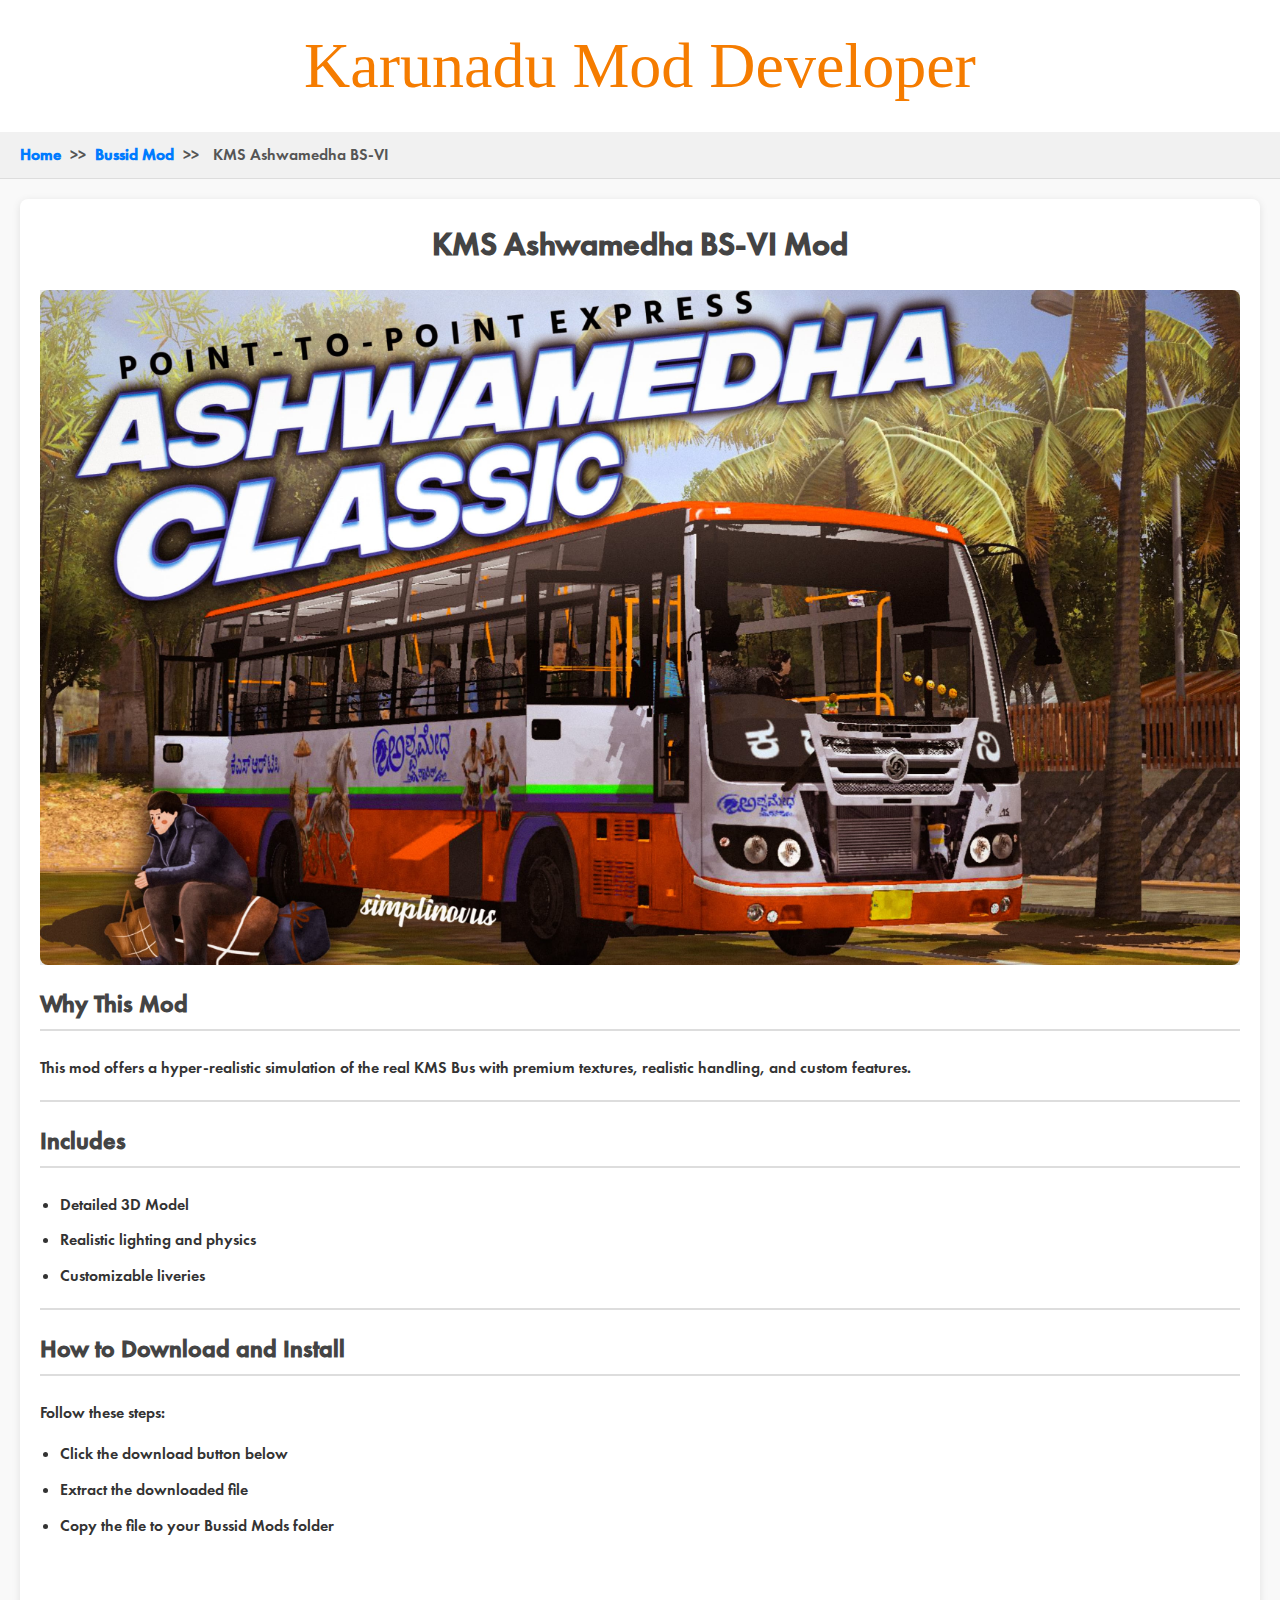
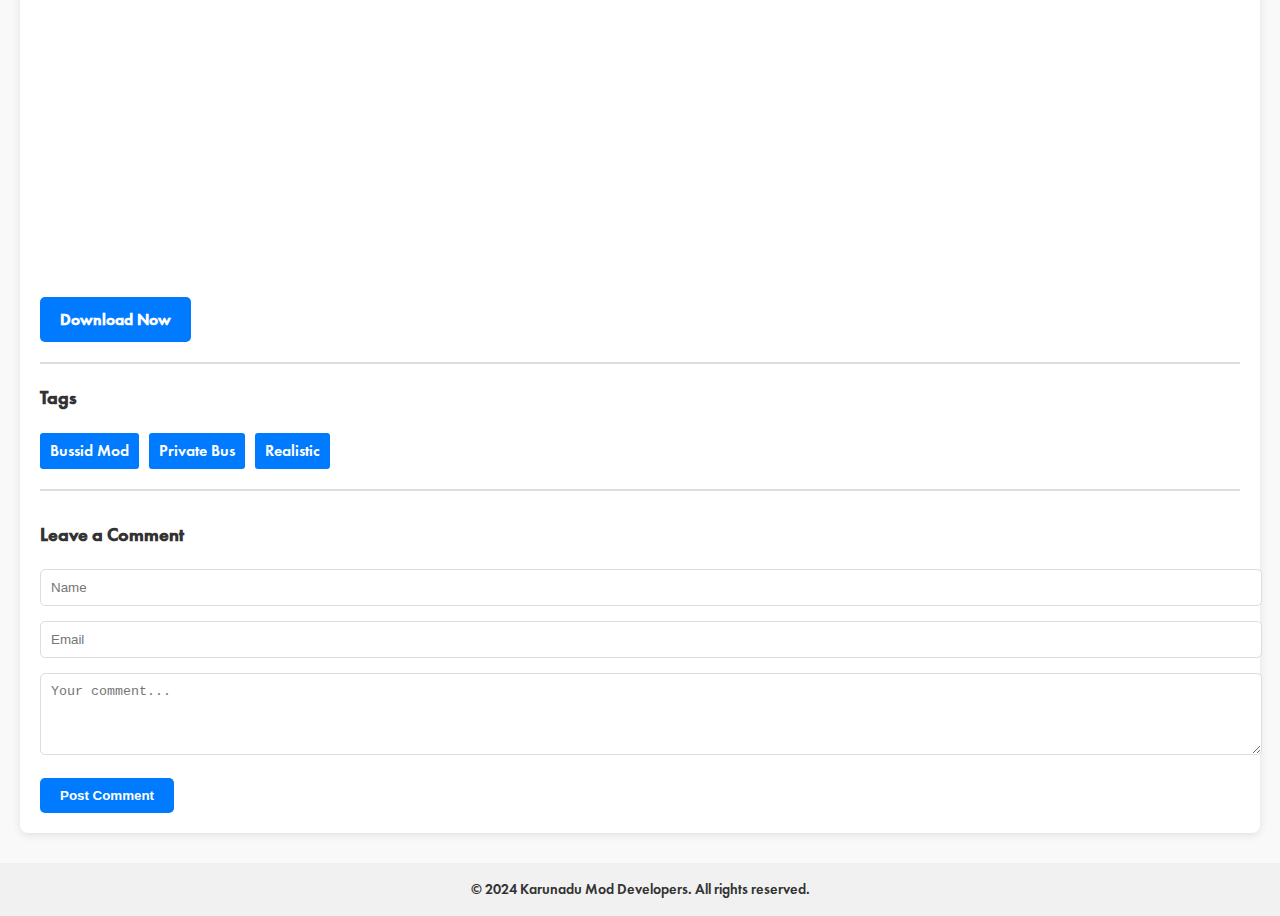
==== mods/KMS-Ashwamedha-BS-VI.html @ 1c5dfc0d "Add files via upload" ====
<!DOCTYPE html>
<html lang="en">

<head>
    <meta charset="UTF-8">
    <meta name="viewport" content="width=device-width, initial-scale=1.0">
    <title>KMS-Ashwamedha-BS-VI</title>
    <style>
        @font-face {
            font-family: 'MyCustomFont';
            src: url('futuraptdemi.otf') format('opentype');
            font-weight: normal;
            font-style: normal;
        }
        @font-face {
            font-family: 'MyCustomFont1';
            src: url('Masiku.otf') format('opentype');
            font-weight: normal;
            font-style: normal;
        }
        .h{
            color: #f57c00;
            font-size: 4rem;
            font-family: 'MyCustomFont1';
        }
        body {
            font-family: 'MyCustomFont', Arial, sans-serif;
            margin: 0;
            padding: 0;
            background-color: #f9f9f9;
            color: #333;
            line-height: 1.6;
        }

        header {
            background-color: #fff;
            padding: 15px;
            text-align: center;
            box-shadow: 0 2px 4px rgba(0, 0, 0, 0.1);
        }

        header h1 {
            font-size: 2rem;
            margin: 0;
            color: #444;
        }

        nav {
            padding: 10px 20px;
            background-color: #f1f1f1;
            border-bottom: 1px solid #ddd;
        }

        nav a {
            text-decoration: none;
            color: #007BFF;
            font-weight: bold;
        }

        nav span {
            color: #555;
            margin: 0 5px;
        }

        .container {
            max-width: 1200px;
            margin: 20px auto;
            padding: 20px;
            background-color: #fff;
            border-radius: 8px;
            box-shadow: 0 2px 8px rgba(0, 0, 0, 0.1);
        }

        .mod-name {
            text-align: center;
            margin-bottom: 20px;
        }

        .mod-name h2 {
            font-size: 2rem;
            margin: 0;
            color: #444;
        }

        .mod-image {
            position: relative;
            width: 100%;
            padding-top: 56.25%; /* 16:9 Aspect Ratio */
            margin-bottom: 20px;
            background-color: #eaeaea;
        }

        .mod-image img {
            position: absolute;
            top: 0;
            left: 0;
            width: 100%;
            height: 100%;
            object-fit: cover;
            border-radius: 8px;
        }

        .mod-section h3 {
            font-size: 1.5rem;
            margin-top: 0;
            color: #444;
            border-bottom: 2px solid #ddd;
            padding-bottom: 5px;
        }

        .mod-section ul {
            list-style: disc;
            padding-left: 20px;
        }

        .mod-section ul li {
            margin-bottom: 10px;
        }

        .divider {
            margin: 20px 0;
            border-top: 2px solid #ddd;
        }

        .download-btn {
            background-color: #007BFF;
            color: #fff;
            padding: 10px 20px;
            text-align: center;
            text-decoration: none;
            display: inline-block;
            font-size: 1rem;
            font-weight: bold;
            border-radius: 5px;
            margin-top: 20px;
        }

        .download-btn:hover {
            background-color: #0056b3;
        }

        .tagged-section {
            margin-top: 20px;
        }

        .tagged-section .tags {
            display: flex;
            gap: 10px;
            flex-wrap: wrap;
        }

        .tags span {
            background-color: #007BFF;
            color: white;
            padding: 5px 10px;
            border-radius: 3px;
        }

        .comments-section {
            margin-top: 30px;
        }

        .comments-section input,
        .comments-section textarea {
            width: 100%;
            padding: 10px;
            margin-bottom: 15px;
            border: 1px solid #ddd;
            border-radius: 5px;
        }

        .comments-section button {
            background-color: #007BFF;
            color: #fff;
            border: none;
            padding: 10px 20px;
            border-radius: 5px;
            cursor: pointer;
            font-weight: bold;
        }

        .comments-section button:hover {
            background-color: #0056b3;
        }

        footer {
            text-align: center;
            padding: 15px;
            background-color: #f1f1f1;
            margin-top: 30px;
            font-size: 0.9rem;
        }
        .h{
            color: #f57c00;
            font-size: 4rem;
        }
        .youtube-video-section iframe {
            flex: 1 1 30%; /* Adjust the width of each video */
            min-width: 380px; /* Minimum width for responsiveness */
            max-width: 100%;
            height: auto; /* Fixed height for videos */
            border-radius: 5px;
            aspect-ratio: 16/9;
        }
    </style>
</head>

<body>

    <header>
        <div class="h">Karunadu Mod Developer</div>
    </header>

    <nav>
        <a href="../index.html">Home</a> <span>&gt;&gt;</span>
        <a href="#">Bussid Mod</a> <span>&gt;&gt;</span>
        <span>KMS Ashwamedha BS-VI</span>
    </nav>

    <div class="container">
        <!-- Mod Name -->
        <div class="mod-name">
            <h2>KMS Ashwamedha BS-VI Mod</h2>
        </div>

        <!-- Mod Image -->
        <div class="mod-image">
            <img src="kms.jpg" alt="KMS-Ashwamedha-BS-VI">
        </div>
        

        <!-- Why This Mod -->
        <div class="mod-section">
            <h3>Why This Mod</h3>
            <p>This mod offers a hyper-realistic simulation of the real KMS Bus with premium textures, realistic handling, and custom features.</p>
        </div>
        <div class="divider"></div>

        <!-- Includes -->
        <div class="mod-section">
            <h3>Includes</h3>
            <ul>
                <li>Detailed 3D Model</li>
                <li>Realistic lighting and physics</li>
                <li>Customizable liveries</li>
            </ul>
        </div>
        <div class="divider"></div>

        <!-- How to Download -->
        <div class="mod-section">
            <h3>How to Download and Install</h3>
            <p>Follow these steps:</p>
            <ul>
                <li>Click the download button below</li>
                <li>Extract the downloaded file</li>
                <li>Copy the file to your Bussid Mods folder</li>
            </ul>
            <div class="youtube-video-section">
                <iframe width="560" height="315" src="https://www.youtube.com/embed/6S1GkpTRDi0?si=6ASWYHmr3QdF4z4h" title="YouTube video player" frameborder="0" allow="accelerometer; autoplay; clipboard-write; encrypted-media; gyroscope; picture-in-picture; web-share" referrerpolicy="strict-origin-when-cross-origin" allowfullscreen></iframe>
            </div>
            <a class="download-btn" href="https://drive.google.com/drive/u/2/folders/13Qt4fger8cmkV78iG_mQXlT5EGDgJ-We">Download Now</a>
        </div>
        <div class="divider"></div>

        <!-- Tags -->
        <div class="tagged-section">
            <h3>Tags</h3>
            <div class="tags">
                <span>Bussid Mod</span>
                <span>Private Bus</span>
                <span>Realistic</span>
            </div>
        </div>
        <div class="divider"></div>

        <!-- Comments -->
        <div class="comments-section">
            <h3>Leave a Comment</h3>
            <form>
                <input type="text" placeholder="Name" required>
                <input type="email" placeholder="Email" required>
                <textarea rows="4" placeholder="Your comment..." required></textarea>
                <button type="submit">Post Comment</button>
            </form>
        </div>
    </div>

    <footer>
        &copy; 2024 Karunadu Mod Developers. All rights reserved.
    </footer>

</body>

</html>
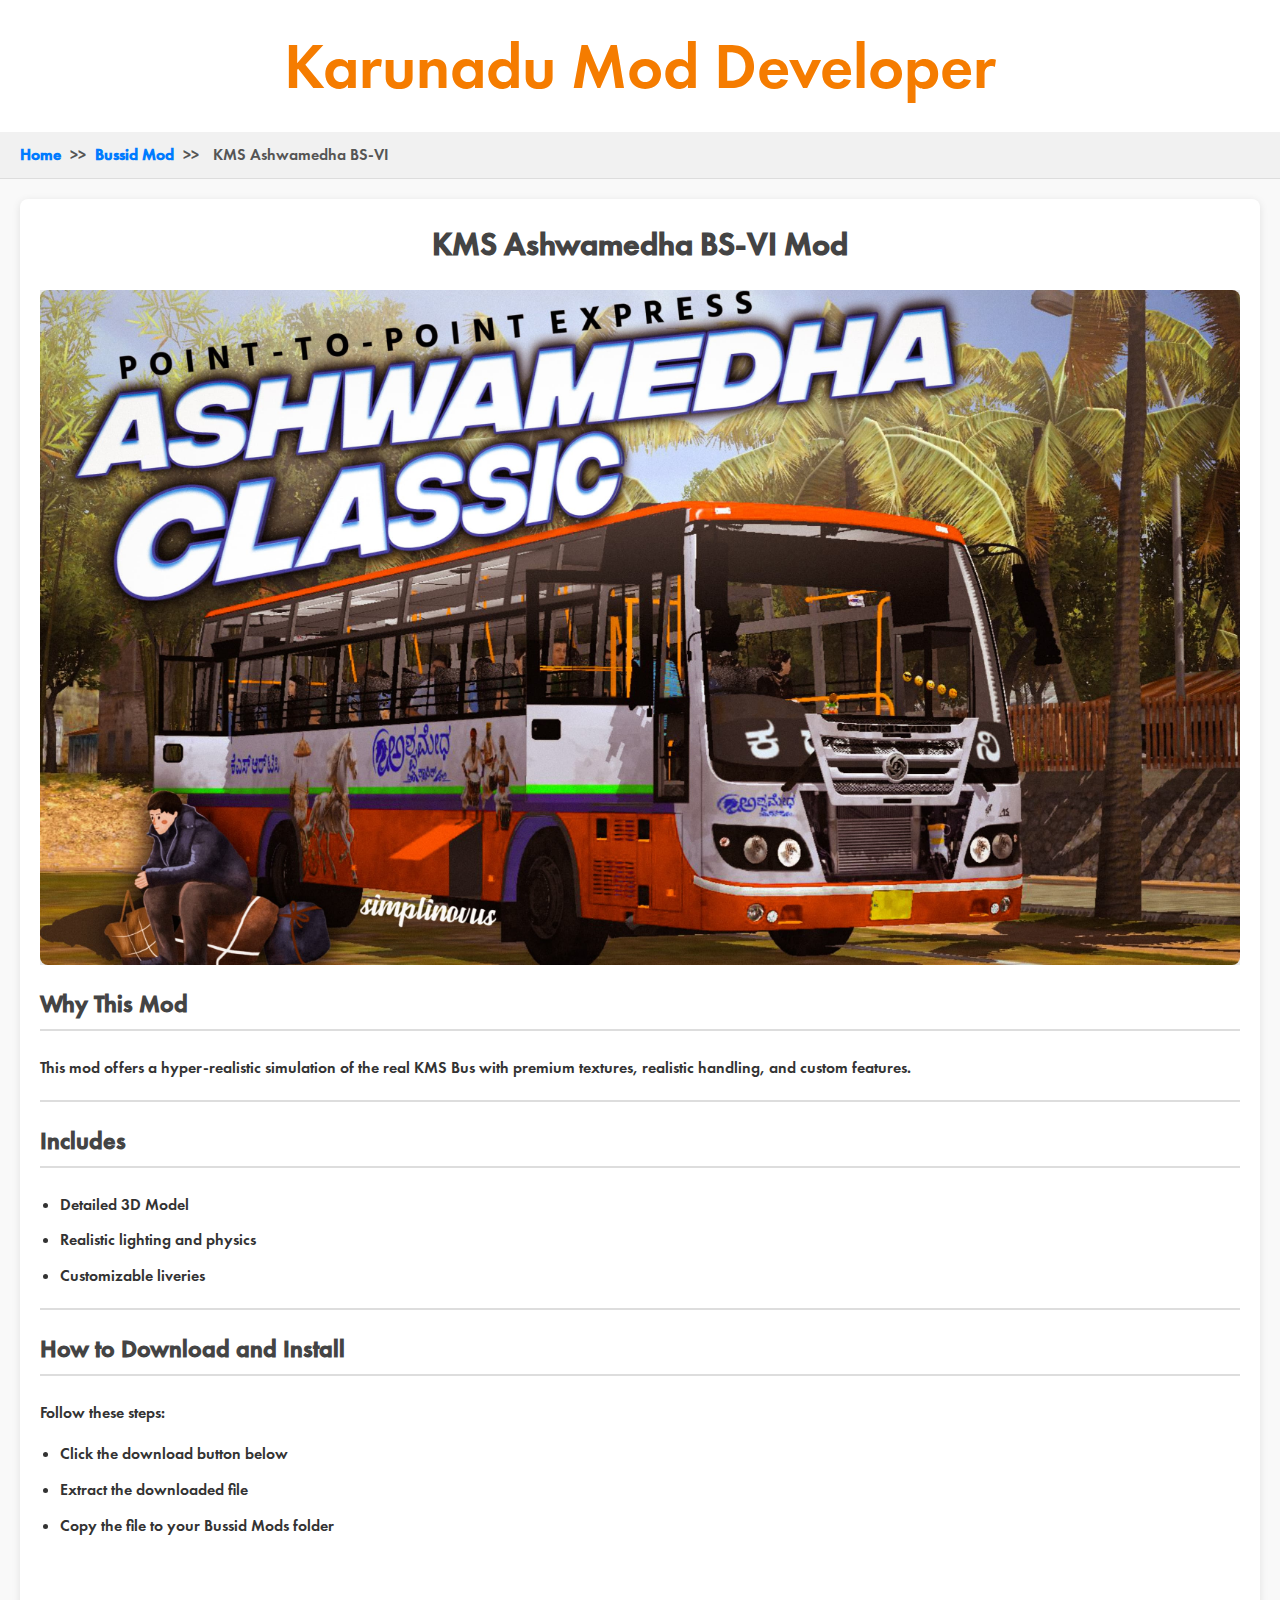
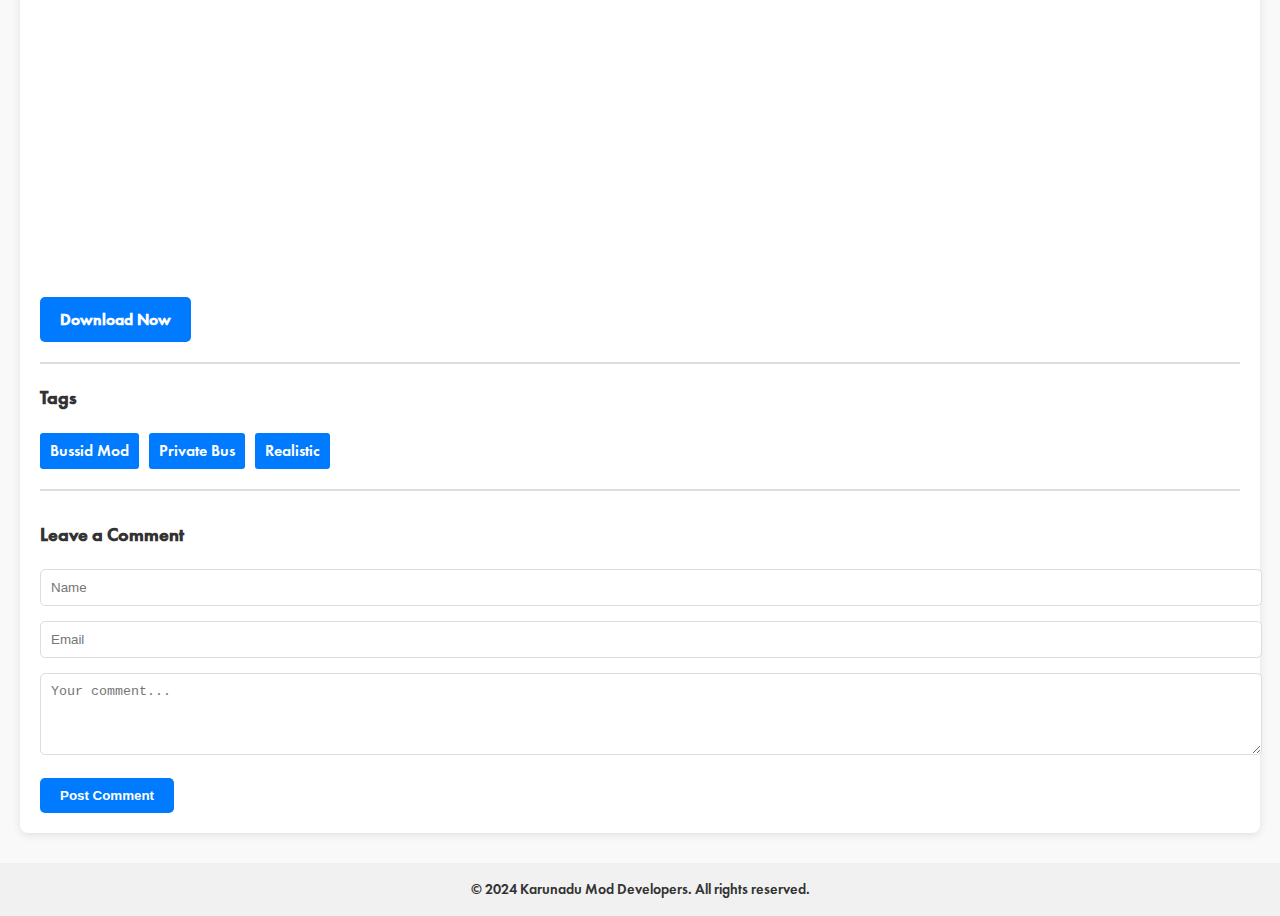
==== commit c514bd9f: "Update KMS-Ashwamedha-BS-VI.html" ====
--- a/mods/KMS-Ashwamedha-BS-VI.html
+++ b/mods/KMS-Ashwamedha-BS-VI.html
@@ -12,17 +12,8 @@
             font-weight: normal;
             font-style: normal;
         }
-        @font-face {
-            font-family: 'MyCustomFont1';
-            src: url('Masiku.otf') format('opentype');
-            font-weight: normal;
-            font-style: normal;
-        }
-        .h{
-            color: #f57c00;
-            font-size: 4rem;
-            font-family: 'MyCustomFont1';
-        }
+        
+        
         body {
             font-family: 'MyCustomFont', Arial, sans-serif;
             margin: 0;
